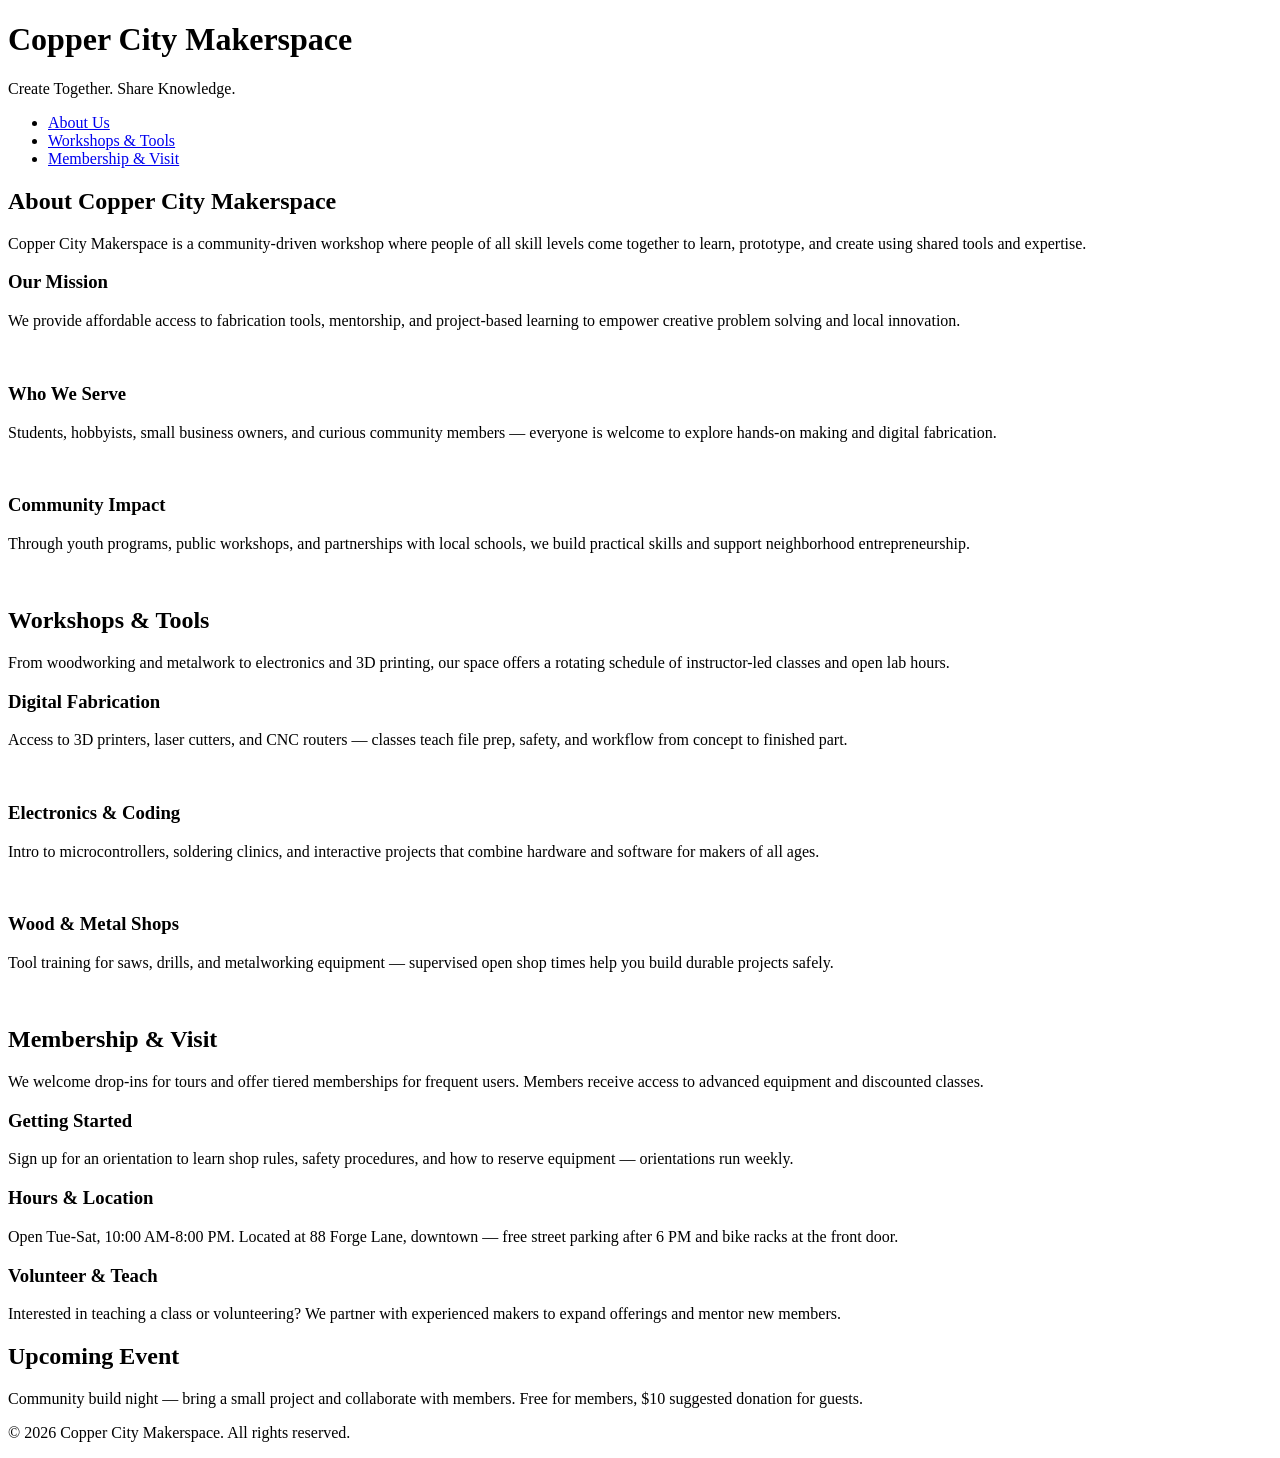
==== index.html @ b3c6b927 "Added new pages" ====
<!DOCTYPE html>
<html lang="en">
<head>
    <meta charset="UTF-8">
    <meta name="viewport" content="width=device-width, initial-scale=1.0">
    <link rel="stylesheet" href="styles.css">
    <title>Copper City Makerspace</title>
</head>
<body>
    <header>
        <h1>Copper City Makerspace</h1>
        <p>Create Together. Share Knowledge.</p>
    </header>
<nav>
    <ul>
        <li><a href="about.html">About Us</a></li>
        <li><a href="workshops.html">Workshops & Tools</a></li>
        <li><a href="memberships.html">Membership & Visit</a></li>
    </ul>
</nav>
<main>
    <section id="about">
        <h2>About Copper City Makerspace</h2>
        <p>Copper City Makerspace is a community-driven workshop where people of all skill levels come together to learn, prototype, and create using shared tools and expertise.</p>
        <div class="card-row">
            <section>
                <h3>Our Mission</h3>
                <p>We provide affordable access to fabrication tools, mentorship, and project-based learning to empower creative problem solving and local innovation.</p>
                <img src="images/engineering.jpg" alt="" width="300">
            </section>
            <section>
                <h3>Who We Serve</h3>
                <p>Students, hobbyists, small business owners, and curious community members — everyone is welcome to explore hands-on making and digital fabrication.</p>
                <img src="images/ideation.jpg" alt="" width="300">
            </section>
            <section>
                <h3>Community Impact</h3>
                <p>Through youth programs, public workshops, and partnerships with local schools, we build practical skills and support neighborhood entrepreneurship.</p>
                <img src="images/storytelling.jpg" alt="" width="300">
            </section>
        </div>
    </section>
    <section id="workshops">
        <h2>Workshops & Tools</h2>
        <p>From woodworking and metalwork to electronics and 3D printing, our space offers a rotating schedule of instructor-led classes and open lab hours.</p>
        <div class="card-row">
            <section>
                <h3>Digital Fabrication</h3>
                <p>Access to 3D printers, laser cutters, and CNC routers — classes teach file prep, safety, and workflow from concept to finished part.</p>
                <img src="images/3Dprinter.jpg" alt="" width="300">
            </section>
            <section>
                <h3>Electronics & Coding</h3>
                <p>Intro to microcontrollers, soldering clinics, and interactive projects that combine hardware and software for makers of all ages.</p>
                <img src="images/microcontroller.jpg" alt="" width="300">
            </section>
            <section>
                <h3>Wood & Metal Shops</h3>
                <p>Tool training for saws, drills, and metalworking equipment — supervised open shop times help you build durable projects safely.</p>
                <img src="images/metalworking.jpg" alt="" width="300">
            </section>
        </div>
    </section>
    <section id="memberships">
        <h2>Membership & Visit</h2>
        <p>We welcome drop-ins for tours and offer tiered memberships for frequent users. Members receive access to advanced equipment and discounted classes.</p>
        <div class="card-row"> 
            <section>
                <h3>Getting Started</h3>
                <p>Sign up for an orientation to learn shop rules, safety procedures, and how to reserve equipment — orientations run weekly.</p>
            </section>
            <section>
                <h3>Hours & Location</h3>
                <p>Open Tue-Sat, 10:00 AM-8:00 PM. Located at 88 Forge Lane, downtown — free street parking after 6 PM and bike racks at the front door.</p>
            </section>
            <section>
                <h3>Volunteer & Teach</h3>
                <p>Interested in teaching a class or volunteering? We partner with experienced makers to expand offerings and mentor new members.</p>
            </section>
        </div>
    </section>
</main>
<aside>
    <h2>Upcoming Event</h2>
    <p>Community build night — bring a small project and collaborate with members. Free for members, $10 suggested donation for guests.</p>
</aside>
<footer>
    <p>&copy; 2026 Copper City Makerspace. All rights reserved.</p>
</footer>
</body>
</html>
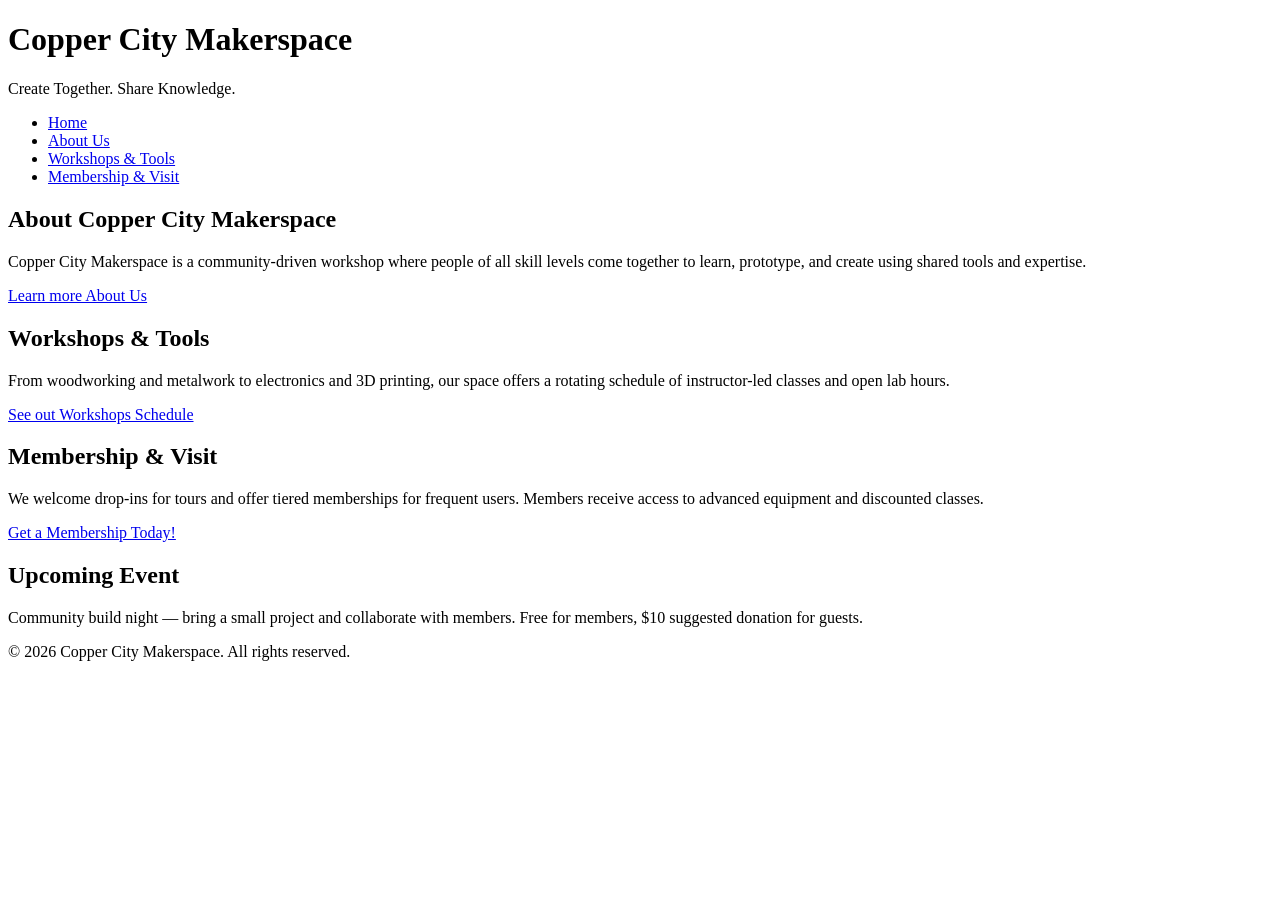
==== commit 1fb7941e: "next iteration of html" ====
--- a/index.html
+++ b/index.html
@@ -13,6 +13,7 @@
     </header>
 <nav>
     <ul>
+        <li><a href="index.html">Home</a></li>
         <li><a href="about.html">About Us</a></li>
         <li><a href="workshops.html">Workshops & Tools</a></li>
         <li><a href="memberships.html">Membership & Visit</a></li>
@@ -22,62 +23,17 @@
     <section id="about">
         <h2>About Copper City Makerspace</h2>
         <p>Copper City Makerspace is a community-driven workshop where people of all skill levels come together to learn, prototype, and create using shared tools and expertise.</p>
-        <div class="card-row">
-            <section>
-                <h3>Our Mission</h3>
-                <p>We provide affordable access to fabrication tools, mentorship, and project-based learning to empower creative problem solving and local innovation.</p>
-                <img src="images/engineering.jpg" alt="" width="300">
-            </section>
-            <section>
-                <h3>Who We Serve</h3>
-                <p>Students, hobbyists, small business owners, and curious community members — everyone is welcome to explore hands-on making and digital fabrication.</p>
-                <img src="images/ideation.jpg" alt="" width="300">
-            </section>
-            <section>
-                <h3>Community Impact</h3>
-                <p>Through youth programs, public workshops, and partnerships with local schools, we build practical skills and support neighborhood entrepreneurship.</p>
-                <img src="images/storytelling.jpg" alt="" width="300">
-            </section>
-        </div>
+        <a href="about.html">Learn more About Us</a>
     </section>
     <section id="workshops">
         <h2>Workshops & Tools</h2>
         <p>From woodworking and metalwork to electronics and 3D printing, our space offers a rotating schedule of instructor-led classes and open lab hours.</p>
-        <div class="card-row">
-            <section>
-                <h3>Digital Fabrication</h3>
-                <p>Access to 3D printers, laser cutters, and CNC routers — classes teach file prep, safety, and workflow from concept to finished part.</p>
-                <img src="images/3Dprinter.jpg" alt="" width="300">
-            </section>
-            <section>
-                <h3>Electronics & Coding</h3>
-                <p>Intro to microcontrollers, soldering clinics, and interactive projects that combine hardware and software for makers of all ages.</p>
-                <img src="images/microcontroller.jpg" alt="" width="300">
-            </section>
-            <section>
-                <h3>Wood & Metal Shops</h3>
-                <p>Tool training for saws, drills, and metalworking equipment — supervised open shop times help you build durable projects safely.</p>
-                <img src="images/metalworking.jpg" alt="" width="300">
-            </section>
-        </div>
+        <a href="workshops.html"> See out Workshops Schedule</a>
     </section>
-    <section id="memberships">
+     <section id="memberships">
         <h2>Membership & Visit</h2>
         <p>We welcome drop-ins for tours and offer tiered memberships for frequent users. Members receive access to advanced equipment and discounted classes.</p>
-        <div class="card-row"> 
-            <section>
-                <h3>Getting Started</h3>
-                <p>Sign up for an orientation to learn shop rules, safety procedures, and how to reserve equipment — orientations run weekly.</p>
-            </section>
-            <section>
-                <h3>Hours & Location</h3>
-                <p>Open Tue-Sat, 10:00 AM-8:00 PM. Located at 88 Forge Lane, downtown — free street parking after 6 PM and bike racks at the front door.</p>
-            </section>
-            <section>
-                <h3>Volunteer & Teach</h3>
-                <p>Interested in teaching a class or volunteering? We partner with experienced makers to expand offerings and mentor new members.</p>
-            </section>
-        </div>
+        <a href="memberships.html">Get a Membership Today!</a>
     </section>
 </main>
 <aside>
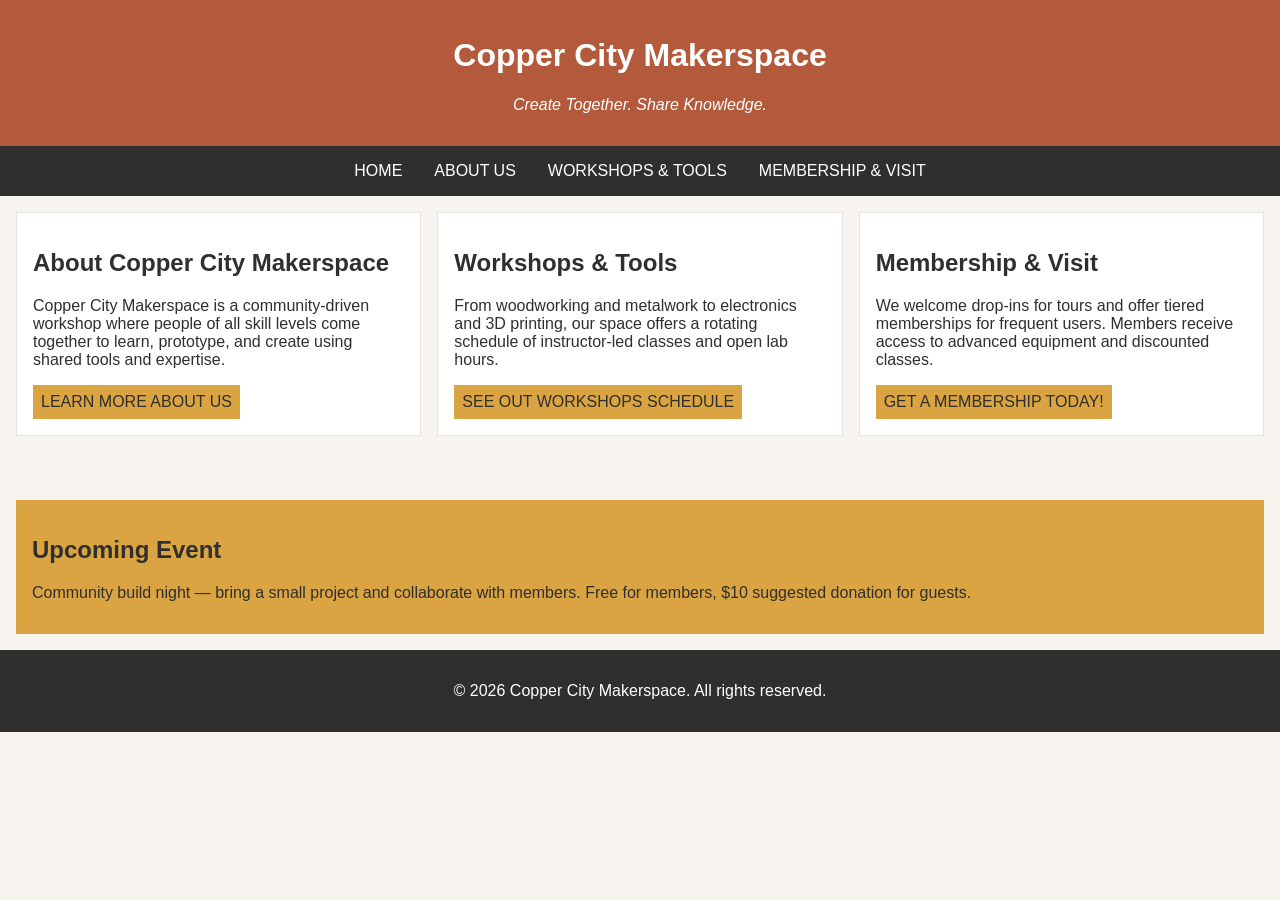
==== commit 304d4e63: "completed iteration for multipage site" ====
--- a/index.html
+++ b/index.html
@@ -11,37 +11,37 @@
         <h1>Copper City Makerspace</h1>
         <p>Create Together. Share Knowledge.</p>
     </header>
-<nav>
-    <ul>
-        <li><a href="index.html">Home</a></li>
-        <li><a href="about.html">About Us</a></li>
-        <li><a href="workshops.html">Workshops & Tools</a></li>
-        <li><a href="memberships.html">Membership & Visit</a></li>
-    </ul>
-</nav>
-<main>
-    <section id="about">
-        <h2>About Copper City Makerspace</h2>
-        <p>Copper City Makerspace is a community-driven workshop where people of all skill levels come together to learn, prototype, and create using shared tools and expertise.</p>
-        <a href="about.html">Learn more About Us</a>
-    </section>
-    <section id="workshops">
-        <h2>Workshops & Tools</h2>
-        <p>From woodworking and metalwork to electronics and 3D printing, our space offers a rotating schedule of instructor-led classes and open lab hours.</p>
-        <a href="workshops.html"> See out Workshops Schedule</a>
-    </section>
-     <section id="memberships">
-        <h2>Membership & Visit</h2>
-        <p>We welcome drop-ins for tours and offer tiered memberships for frequent users. Members receive access to advanced equipment and discounted classes.</p>
-        <a href="memberships.html">Get a Membership Today!</a>
-    </section>
-</main>
-<aside>
-    <h2>Upcoming Event</h2>
-    <p>Community build night — bring a small project and collaborate with members. Free for members, $10 suggested donation for guests.</p>
-</aside>
-<footer>
-    <p>&copy; 2026 Copper City Makerspace. All rights reserved.</p>
-</footer>
+    <nav>
+        <ul>
+            <li><a href="index.html">Home</a></li>
+            <li><a href="about.html">About Us</a></li>
+            <li><a href="workshops.html">Workshops & Tools</a></li>
+            <li><a href="memberships.html">Membership & Visit</a></li>
+        </ul>
+    </nav>
+    <main class="card-row">
+        <section id="about">
+            <h2>About Copper City Makerspace</h2>
+            <p>Copper City Makerspace is a community-driven workshop where people of all skill levels come together to learn, prototype, and create using shared tools and expertise.</p>
+            <a href="about.html">Learn more About Us</a>
+        </section>
+        <section id="workshops">
+            <h2>Workshops & Tools</h2>
+            <p>From woodworking and metalwork to electronics and 3D printing, our space offers a rotating schedule of instructor-led classes and open lab hours.</p>
+            <a href="workshops.html"> See out Workshops Schedule</a>
+        </section>
+        <section id="memberships">
+            <h2>Membership & Visit</h2>
+            <p>We welcome drop-ins for tours and offer tiered memberships for frequent users. Members receive access to advanced equipment and discounted classes.</p>
+            <a href="memberships.html">Get a Membership Today!</a>
+        </section>
+    </main>
+    <aside>
+        <h2>Upcoming Event</h2>
+        <p>Community build night — bring a small project and collaborate with members. Free for members, $10 suggested donation for guests.</p>
+    </aside>
+    <footer>
+        <p>&copy; 2026 Copper City Makerspace. All rights reserved.</p>
+    </footer>
 </body>
 </html>
--- a/styles.css
+++ b/styles.css
@@ -0,0 +1,124 @@
+/* =====  CSS by Christina Carrasquilla updated by Marian Gonzales =====  */
+
+/* ===== Color Palette 
+
+Copper:#B35A3C
+Charcoal:#2F2F2F
+Light Background:#F7F4EF
+Card Background:#FFFFFF
+Soft Gold:#D9A441
+Border:#E5E5E5
+
+===== */
+
+/* ===== GLOBAL (Base) Styles ===== */
+
+body {
+    font-family: Arial, sans-serif;
+    margin: 0;
+    background-color: #F7F4EF;
+    color: #2F2F2F;
+    display: grid;
+    grid-template-columns: 1fr;
+}
+
+header {
+    background-color: #B35A3C;
+    color: white;
+    text-align: center;
+    padding: 1rem;
+}
+
+header img {
+    margin-top: 0.5rem;
+}
+header p {
+    font-style:italic;
+}
+nav {
+    background-color: #2F2F2F;
+    padding:.5rem;
+}
+
+nav ul {
+    list-style: none;
+    margin: 0;
+    padding: 0;
+}
+
+nav a {
+    color: white;
+    text-decoration: none;
+    padding: 0.5rem;
+    display: inline-block;
+    text-transform:uppercase;
+}
+
+nav a:hover {
+    background-color: #B35A3C;
+}
+
+main {
+    padding: 1rem;
+}
+
+main a {
+    background-color: #D9A441;
+    color: #2F2F2F;
+    text-decoration: none;
+    padding: 0.5rem;
+    display: inline-block;
+    text-transform:uppercase;
+}
+
+main a:hover {
+    background-color: #B35A3C;
+    color: white;
+}
+
+section {
+    margin-bottom: 2rem;
+}
+
+
+.card-row section {
+    background-color: white;
+    border: 1px solid #E5E5E5;
+    padding: 1rem;
+}
+
+img {
+    display: block;
+    margin-top: 0.5rem;
+    max-width: 100%;
+}
+
+aside {
+    background-color: #D9A441;
+    padding: 1rem;
+    margin: 1rem;
+}
+
+footer {
+    background-color: #2F2F2F;
+    color: white;
+    text-align: center;
+    padding: 1rem;
+}
+
+/* ====== MEDIA QUERY (MEDIUM) ====== */
+@media screen and (min-width:817px) {
+    nav ul {
+        display: flex;
+        justify-content: center;
+        gap: 1rem;
+    }
+    .card-row {
+        display: flex;
+        gap: 1rem;
+    }
+
+    .card-row section {
+        width: 30%;
+    }
+}
